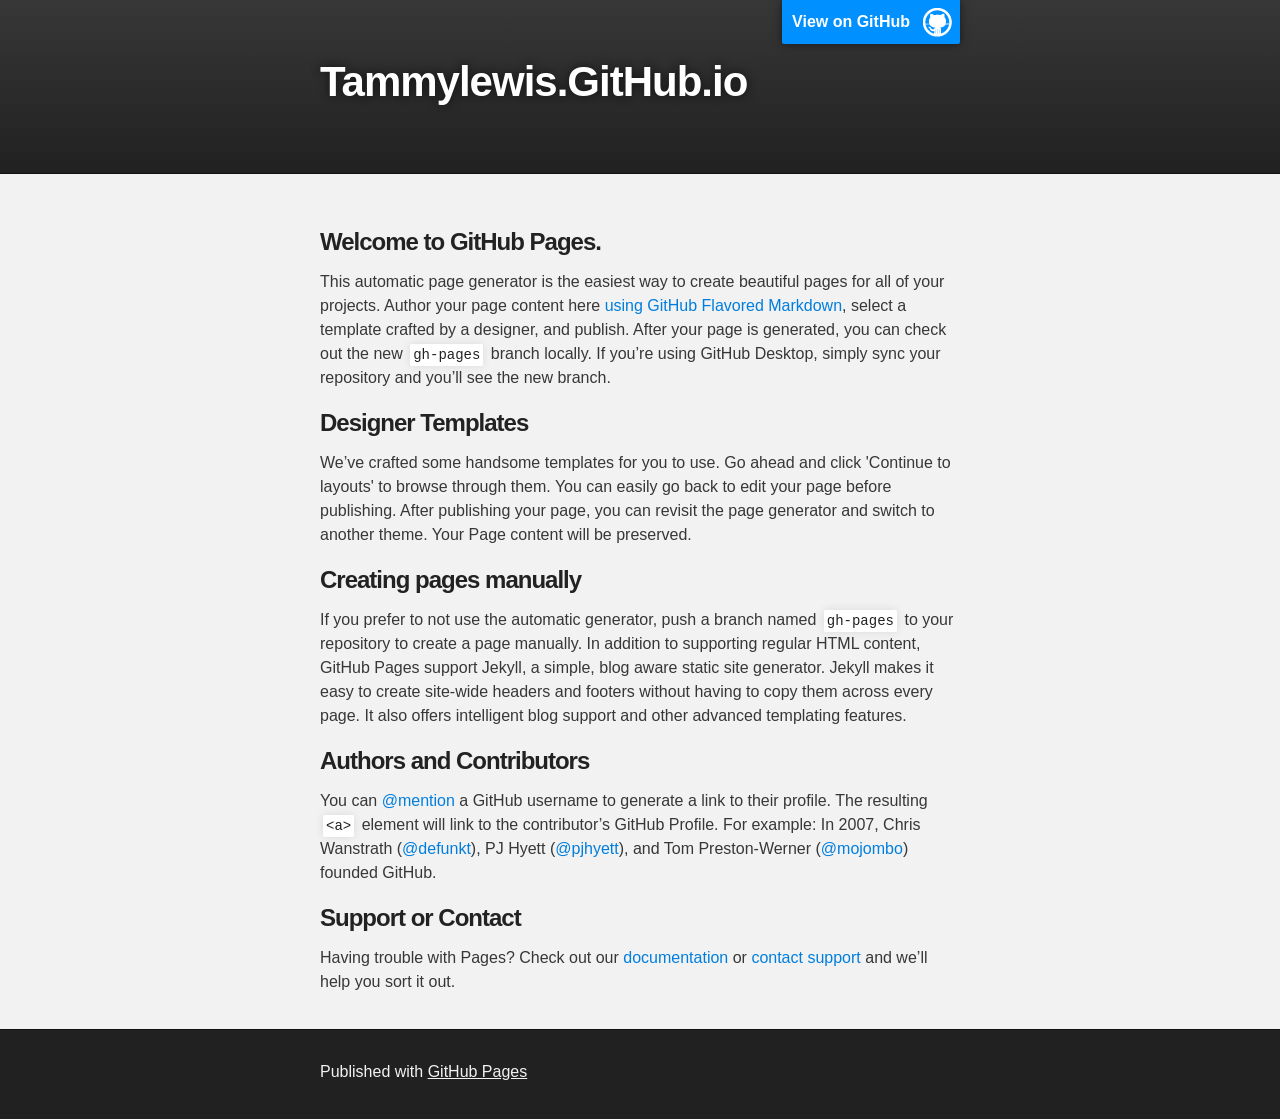
==== index.html @ 801ed597 "Replace master branch with page content via GitHub" ====
<!DOCTYPE html>
<html>

  <head>
    <meta charset='utf-8'>
    <meta http-equiv="X-UA-Compatible" content="chrome=1">
    <meta name="description" content="Tammylewis.GitHub.io : ">

    <link rel="stylesheet" type="text/css" media="screen" href="stylesheets/stylesheet.css">

    <title>Tammylewis.GitHub.io</title>
  </head>

  <body>

    <!-- HEADER -->
    <div id="header_wrap" class="outer">
        <header class="inner">
          <a id="forkme_banner" href="https://github.com/tammylewis">View on GitHub</a>

          <h1 id="project_title">Tammylewis.GitHub.io</h1>
          <h2 id="project_tagline"></h2>

        </header>
    </div>

    <!-- MAIN CONTENT -->
    <div id="main_content_wrap" class="outer">
      <section id="main_content" class="inner">
        <h3>
<a id="welcome-to-github-pages" class="anchor" href="#welcome-to-github-pages" aria-hidden="true"><span class="octicon octicon-link"></span></a>Welcome to GitHub Pages.</h3>

<p>This automatic page generator is the easiest way to create beautiful pages for all of your projects. Author your page content here <a href="https://guides.github.com/features/mastering-markdown/">using GitHub Flavored Markdown</a>, select a template crafted by a designer, and publish. After your page is generated, you can check out the new <code>gh-pages</code> branch locally. If you’re using GitHub Desktop, simply sync your repository and you’ll see the new branch.</p>

<h3>
<a id="designer-templates" class="anchor" href="#designer-templates" aria-hidden="true"><span class="octicon octicon-link"></span></a>Designer Templates</h3>

<p>We’ve crafted some handsome templates for you to use. Go ahead and click 'Continue to layouts' to browse through them. You can easily go back to edit your page before publishing. After publishing your page, you can revisit the page generator and switch to another theme. Your Page content will be preserved.</p>

<h3>
<a id="creating-pages-manually" class="anchor" href="#creating-pages-manually" aria-hidden="true"><span class="octicon octicon-link"></span></a>Creating pages manually</h3>

<p>If you prefer to not use the automatic generator, push a branch named <code>gh-pages</code> to your repository to create a page manually. In addition to supporting regular HTML content, GitHub Pages support Jekyll, a simple, blog aware static site generator. Jekyll makes it easy to create site-wide headers and footers without having to copy them across every page. It also offers intelligent blog support and other advanced templating features.</p>

<h3>
<a id="authors-and-contributors" class="anchor" href="#authors-and-contributors" aria-hidden="true"><span class="octicon octicon-link"></span></a>Authors and Contributors</h3>

<p>You can <a href="https://github.com/blog/821" class="user-mention">@mention</a> a GitHub username to generate a link to their profile. The resulting <code>&lt;a&gt;</code> element will link to the contributor’s GitHub Profile. For example: In 2007, Chris Wanstrath (<a href="https://github.com/defunkt" class="user-mention">@defunkt</a>), PJ Hyett (<a href="https://github.com/pjhyett" class="user-mention">@pjhyett</a>), and Tom Preston-Werner (<a href="https://github.com/mojombo" class="user-mention">@mojombo</a>) founded GitHub.</p>

<h3>
<a id="support-or-contact" class="anchor" href="#support-or-contact" aria-hidden="true"><span class="octicon octicon-link"></span></a>Support or Contact</h3>

<p>Having trouble with Pages? Check out our <a href="https://help.github.com/pages">documentation</a> or <a href="https://github.com/contact">contact support</a> and we’ll help you sort it out.</p>
      </section>
    </div>

    <!-- FOOTER  -->
    <div id="footer_wrap" class="outer">
      <footer class="inner">
        <p>Published with <a href="https://pages.github.com">GitHub Pages</a></p>
      </footer>
    </div>

    

  </body>
</html>
---- stylesheets/stylesheet.css ----
/*******************************************************************************
Slate Theme for GitHub Pages
by Jason Costello, @jsncostello
*******************************************************************************/

@import url(github-light.css);

/*******************************************************************************
MeyerWeb Reset
*******************************************************************************/

html, body, div, span, applet, object, iframe,
h1, h2, h3, h4, h5, h6, p, blockquote, pre,
a, abbr, acronym, address, big, cite, code,
del, dfn, em, img, ins, kbd, q, s, samp,
small, strike, strong, sub, sup, tt, var,
b, u, i, center,
dl, dt, dd, ol, ul, li,
fieldset, form, label, legend,
table, caption, tbody, tfoot, thead, tr, th, td,
article, aside, canvas, details, embed,
figure, figcaption, footer, header, hgroup,
menu, nav, output, ruby, section, summary,
time, mark, audio, video {
  margin: 0;
  padding: 0;
  border: 0;
  font: inherit;
  vertical-align: baseline;
}

/* HTML5 display-role reset for older browsers */
article, aside, details, figcaption, figure,
footer, header, hgroup, menu, nav, section {
  display: block;
}

ol, ul {
  list-style: none;
}

table {
  border-collapse: collapse;
  border-spacing: 0;
}

/*******************************************************************************
Theme Styles
*******************************************************************************/

body {
  box-sizing: border-box;
  color:#373737;
  background: #212121;
  font-size: 16px;
  font-family: 'Myriad Pro', Calibri, Helvetica, Arial, sans-serif;
  line-height: 1.5;
  -webkit-font-smoothing: antialiased;
}

h1, h2, h3, h4, h5, h6 {
  margin: 10px 0;
  font-weight: 700;
  color:#222222;
  font-family: 'Lucida Grande', 'Calibri', Helvetica, Arial, sans-serif;
  letter-spacing: -1px;
}

h1 {
  font-size: 36px;
  font-weight: 700;
}

h2 {
  padding-bottom: 10px;
  font-size: 32px;
  background: url('../images/bg_hr.png') repeat-x bottom;
}

h3 {
  font-size: 24px;
}

h4 {
  font-size: 21px;
}

h5 {
  font-size: 18px;
}

h6 {
  font-size: 16px;
}

p {
  margin: 10px 0 15px 0;
}

footer p {
  color: #f2f2f2;
}

a {
  text-decoration: none;
  color: #007edf;
  text-shadow: none;

  transition: color 0.5s ease;
  transition: text-shadow 0.5s ease;
  -webkit-transition: color 0.5s ease;
  -webkit-transition: text-shadow 0.5s ease;
  -moz-transition: color 0.5s ease;
  -moz-transition: text-shadow 0.5s ease;
  -o-transition: color 0.5s ease;
  -o-transition: text-shadow 0.5s ease;
  -ms-transition: color 0.5s ease;
  -ms-transition: text-shadow 0.5s ease;
}

a:hover, a:focus {text-decoration: underline;}

footer a {
  color: #F2F2F2;
  text-decoration: underline;
}

em {
  font-style: italic;
}

strong {
  font-weight: bold;
}

img {
  position: relative;
  margin: 0 auto;
  max-width: 739px;
  padding: 5px;
  margin: 10px 0 10px 0;
  border: 1px solid #ebebeb;

  box-shadow: 0 0 5px #ebebeb;
  -webkit-box-shadow: 0 0 5px #ebebeb;
  -moz-box-shadow: 0 0 5px #ebebeb;
  -o-box-shadow: 0 0 5px #ebebeb;
  -ms-box-shadow: 0 0 5px #ebebeb;
}

p img {
  display: inline;
  margin: 0;
  padding: 0;
  vertical-align: middle;
  text-align: center;
  border: none;
}

pre, code {
  width: 100%;
  color: #222;
  background-color: #fff;

  font-family: Monaco, "Bitstream Vera Sans Mono", "Lucida Console", Terminal, monospace;
  font-size: 14px;

  border-radius: 2px;
  -moz-border-radius: 2px;
  -webkit-border-radius: 2px;
}

pre {
  width: 100%;
  padding: 10px;
  box-shadow: 0 0 10px rgba(0,0,0,.1);
  overflow: auto;
}

code {
  padding: 3px;
  margin: 0 3px;
  box-shadow: 0 0 10px rgba(0,0,0,.1);
}

pre code {
  display: block;
  box-shadow: none;
}

blockquote {
  color: #666;
  margin-bottom: 20px;
  padding: 0 0 0 20px;
  border-left: 3px solid #bbb;
}


ul, ol, dl {
  margin-bottom: 15px
}

ul {
  list-style-position: inside;
  list-style: disc;
  padding-left: 20px;
}

ol {
  list-style-position: inside;
  list-style: decimal;
  padding-left: 20px;
}

dl dt {
  font-weight: bold;
}

dl dd {
  padding-left: 20px;
  font-style: italic;
}

dl p {
  padding-left: 20px;
  font-style: italic;
}

hr {
  height: 1px;
  margin-bottom: 5px;
  border: none;
  background: url('../images/bg_hr.png') repeat-x center;
}

table {
  border: 1px solid #373737;
  margin-bottom: 20px;
  text-align: left;
 }

th {
  font-family: 'Lucida Grande', 'Helvetica Neue', Helvetica, Arial, sans-serif;
  padding: 10px;
  background: #373737;
  color: #fff;
 }

td {
  padding: 10px;
  border: 1px solid #373737;
 }

form {
  background: #f2f2f2;
  padding: 20px;
}

/*******************************************************************************
Full-Width Styles
*******************************************************************************/

.outer {
  width: 100%;
}

.inner {
  position: relative;
  max-width: 640px;
  padding: 20px 10px;
  margin: 0 auto;
}

#forkme_banner {
  display: block;
  position: absolute;
  top:0;
  right: 10px;
  z-index: 10;
  padding: 10px 50px 10px 10px;
  color: #fff;
  background: url('../images/blacktocat.png') #0090ff no-repeat 95% 50%;
  font-weight: 700;
  box-shadow: 0 0 10px rgba(0,0,0,.5);
  border-bottom-left-radius: 2px;
  border-bottom-right-radius: 2px;
}

#header_wrap {
  background: #212121;
  background: -moz-linear-gradient(top, #373737, #212121);
  background: -webkit-linear-gradient(top, #373737, #212121);
  background: -ms-linear-gradient(top, #373737, #212121);
  background: -o-linear-gradient(top, #373737, #212121);
  background: linear-gradient(top, #373737, #212121);
}

#header_wrap .inner {
  padding: 50px 10px 30px 10px;
}

#project_title {
  margin: 0;
  color: #fff;
  font-size: 42px;
  font-weight: 700;
  text-shadow: #111 0px 0px 10px;
}

#project_tagline {
  color: #fff;
  font-size: 24px;
  font-weight: 300;
  background: none;
  text-shadow: #111 0px 0px 10px;
}

#downloads {
  position: absolute;
  width: 210px;
  z-index: 10;
  bottom: -40px;
  right: 0;
  height: 70px;
  background: url('../images/icon_download.png') no-repeat 0% 90%;
}

.zip_download_link {
  display: block;
  float: right;
  width: 90px;
  height:70px;
  text-indent: -5000px;
  overflow: hidden;
  background: url(../images/sprite_download.png) no-repeat bottom left;
}

.tar_download_link {
  display: block;
  float: right;
  width: 90px;
  height:70px;
  text-indent: -5000px;
  overflow: hidden;
  background: url(../images/sprite_download.png) no-repeat bottom right;
  margin-left: 10px;
}

.zip_download_link:hover {
  background: url(../images/sprite_download.png) no-repeat top left;
}

.tar_download_link:hover {
  background: url(../images/sprite_download.png) no-repeat top right;
}

#main_content_wrap {
  background: #f2f2f2;
  border-top: 1px solid #111;
  border-bottom: 1px solid #111;
}

#main_content {
  padding-top: 40px;
}

#footer_wrap {
  background: #212121;
}



/*******************************************************************************
Small Device Styles
*******************************************************************************/

@media screen and (max-width: 480px) {
  body {
    font-size:14px;
  }

  #downloads {
    display: none;
  }

  .inner {
    min-width: 320px;
    max-width: 480px;
  }

  #project_title {
  font-size: 32px;
  }

  h1 {
    font-size: 28px;
  }

  h2 {
    font-size: 24px;
  }

  h3 {
    font-size: 21px;
  }

  h4 {
    font-size: 18px;
  }

  h5 {
    font-size: 14px;
  }

  h6 {
    font-size: 12px;
  }

  code, pre {
    min-width: 320px;
    max-width: 480px;
    font-size: 11px;
  }

}
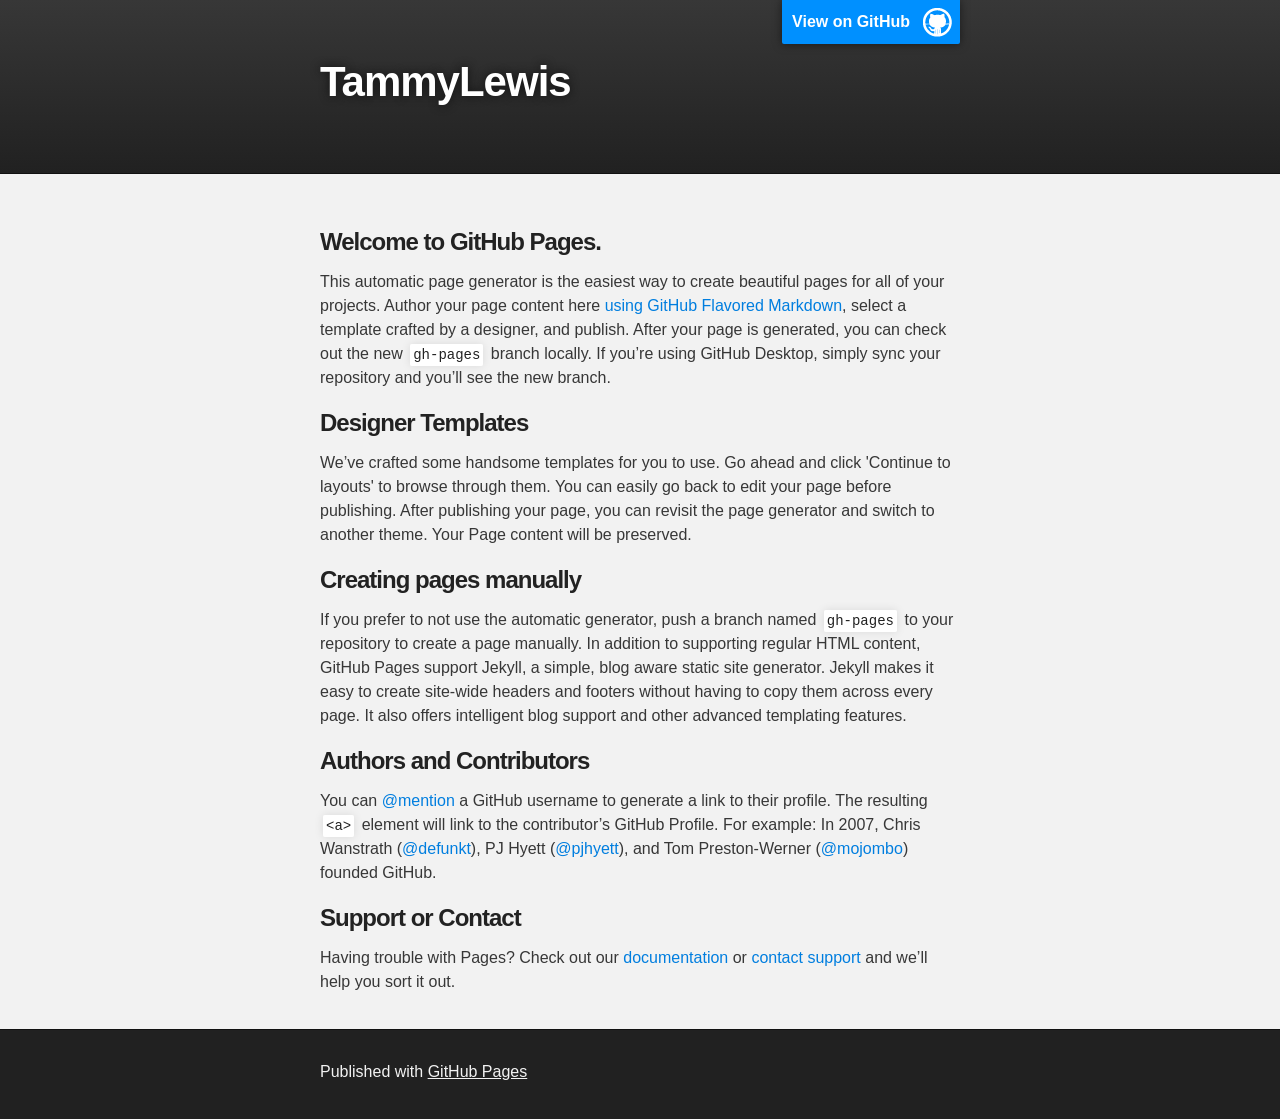
==== commit 4933bcb9: "Updated title and header" ====
--- a/index.html
+++ b/index.html
@@ -8,7 +8,7 @@
 
     <link rel="stylesheet" type="text/css" media="screen" href="stylesheets/stylesheet.css">
 
-    <title>Tammylewis.GitHub.io</title>
+    <title>TammyLewis</title>
   </head>
 
   <body>
@@ -18,7 +18,7 @@
         <header class="inner">
           <a id="forkme_banner" href="https://github.com/tammylewis">View on GitHub</a>
 
-          <h1 id="project_title">Tammylewis.GitHub.io</h1>
+          <h1 id="project_title">TammyLewis</h1>
           <h2 id="project_tagline"></h2>
 
         </header>
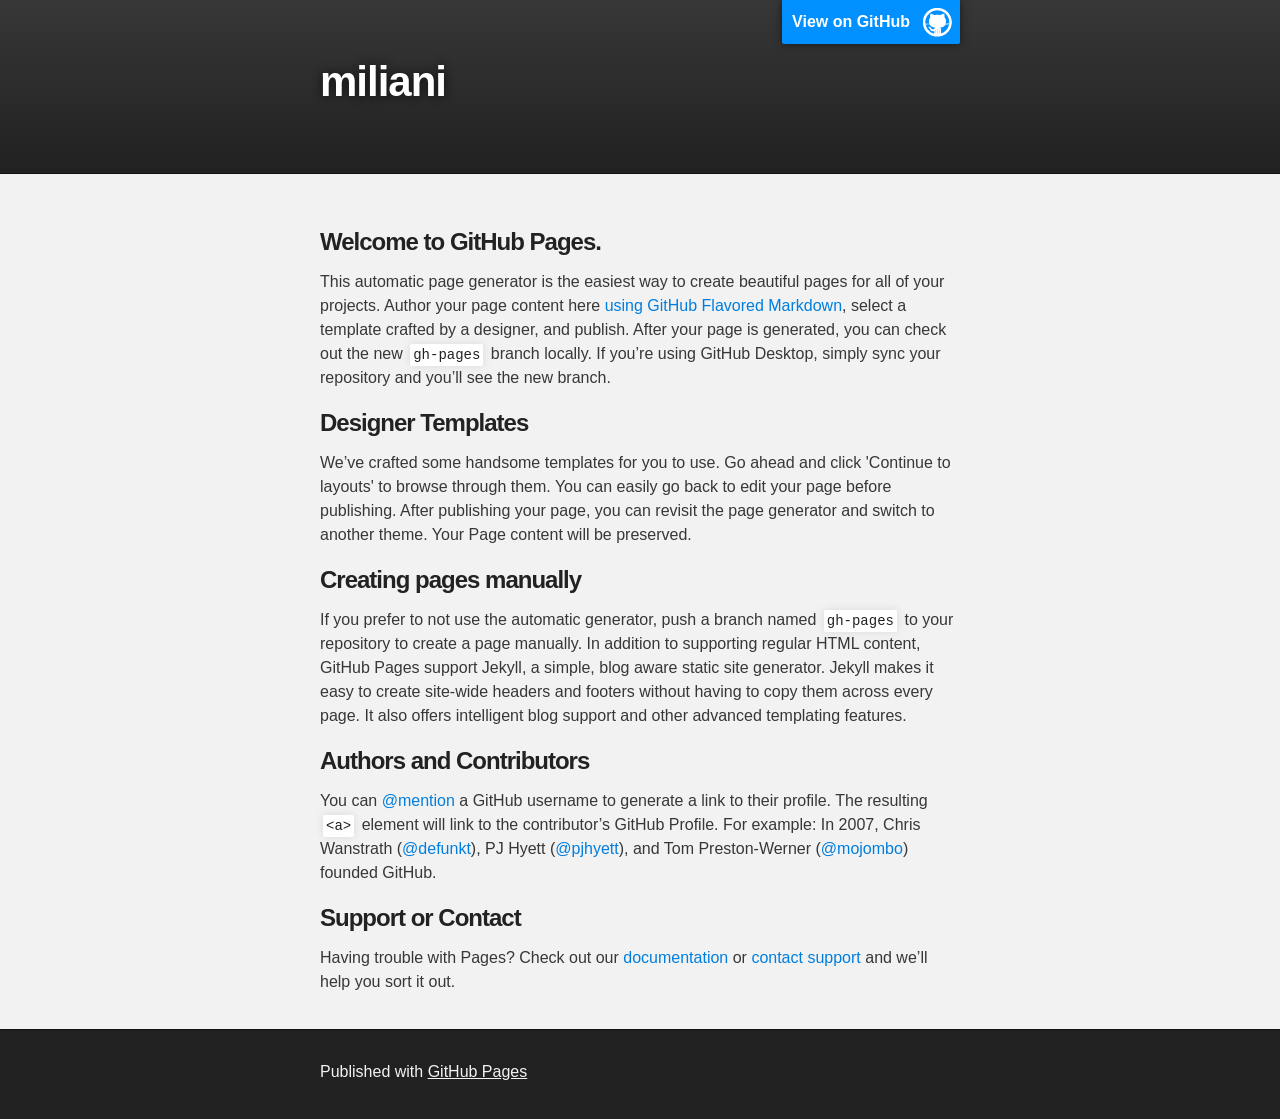
==== commit 8751b57a: "Updated from old username" ====
--- a/index.html
+++ b/index.html
@@ -4,11 +4,11 @@
   <head>
     <meta charset='utf-8'>
     <meta http-equiv="X-UA-Compatible" content="chrome=1">
-    <meta name="description" content="Tammylewis.GitHub.io : ">
+    <meta name="description" content="Miliani.GitHub.io : ">
 
     <link rel="stylesheet" type="text/css" media="screen" href="stylesheets/stylesheet.css">
 
-    <title>TammyLewis</title>
+    <title>Miliani</title>
   </head>
 
   <body>
@@ -16,9 +16,9 @@
     <!-- HEADER -->
     <div id="header_wrap" class="outer">
         <header class="inner">
-          <a id="forkme_banner" href="https://github.com/tammylewis">View on GitHub</a>
+          <a id="forkme_banner" href="https://github.com/miliani">View on GitHub</a>
 
-          <h1 id="project_title">TammyLewis</h1>
+          <h1 id="project_title">miliani</h1>
           <h2 id="project_tagline"></h2>
 
         </header>
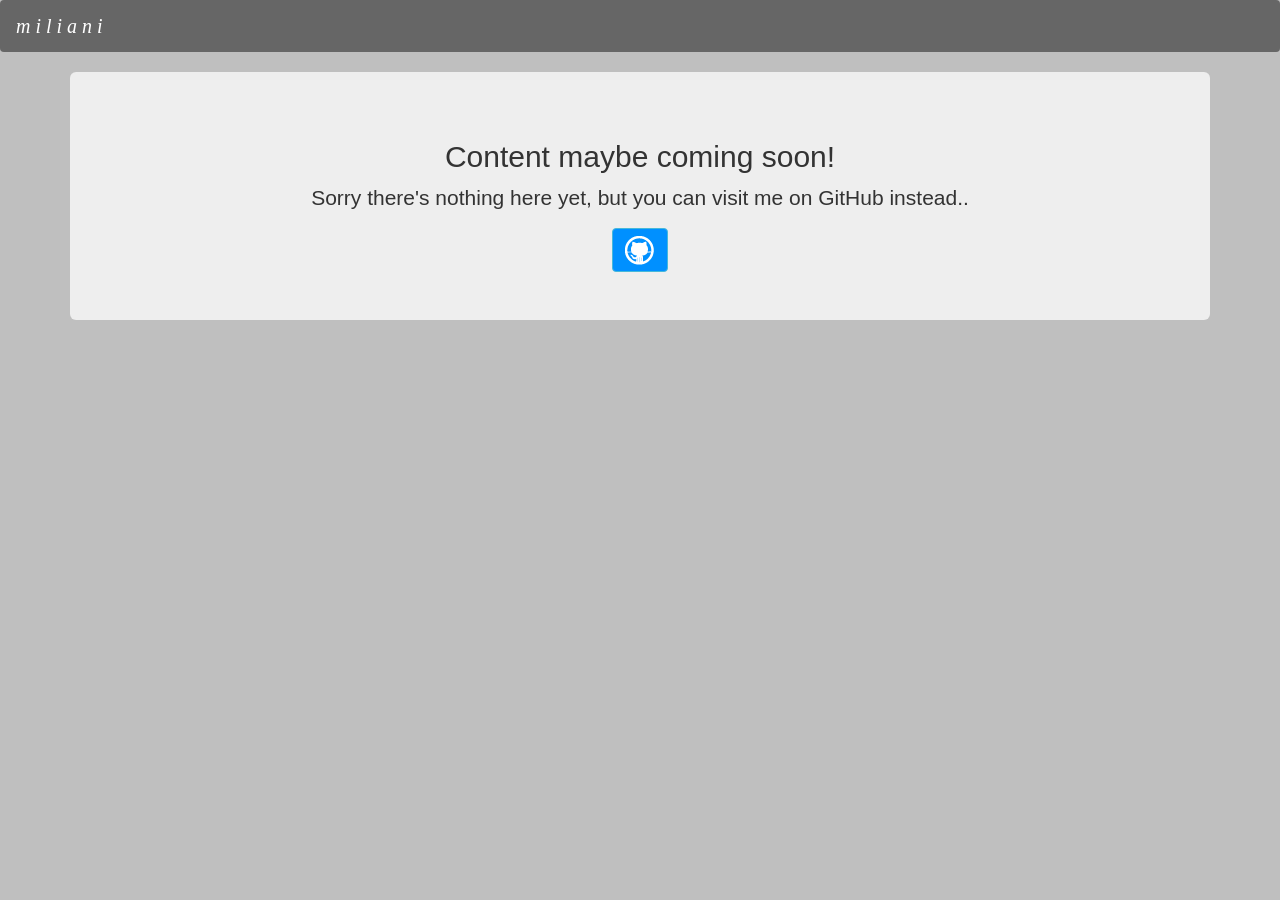
==== commit 2ce0f97c: "New" ====
--- a/index.html
+++ b/index.html
@@ -1,67 +1,40 @@
 <!DOCTYPE html>
-<html>
+<html lang="en">
+<head>
+    <meta charset="utf-8">
+    <meta http-equiv="X-UA-Compatible" content="IE=edge">
+    <meta name="viewport" content="width=device-width, initial-scale=1">
+    <title>Miliani</title>
 
-  <head>
-    <meta charset='utf-8'>
-    <meta http-equiv="X-UA-Compatible" content="chrome=1">
-    <meta name="description" content="Miliani.GitHub.io : ">
+    <link href="css/bootstrap.min.css" rel="stylesheet">
+    <link href="css/style.css" rel="stylesheet">
 
-    <link rel="stylesheet" type="text/css" media="screen" href="stylesheets/stylesheet.css">
-
-    <title>Miliani</title>
-  </head>
-
-  <body>
-
-    <!-- HEADER -->
-    <div id="header_wrap" class="outer">
-        <header class="inner">
-          <a id="forkme_banner" href="https://github.com/miliani">View on GitHub</a>
-
-          <h1 id="project_title">miliani</h1>
-          <h2 id="project_tagline"></h2>
-
-        </header>
+    <!--[if lt IE 9]>
+      <script src="https://oss.maxcdn.com/html5shiv/3.7.2/html5shiv.min.js"></script>
+      <script src="https://oss.maxcdn.com/respond/1.4.2/respond.min.js"></script>
+    <![endif]-->
+</head>
+<body>
+    <nav class="navbar navbar-default">
+        <div class="container-fluid">
+            <div class="navbar-header">
+                <a class="navbar-brand" href="http://miliani.github.io">
+                    miliani
+                </a>
+            </div>
+        </div>
+    </nav>
+    <div class="container">
+        <div class="jumbotron">
+            <h2>Content maybe coming soon!</h2>
+            <p>Sorry there's nothing here yet, but you can visit me on GitHub instead..</p>
+            <a class="btn btn-info" href="https://github.com/miliani" role="button">
+                <img src="images/blacktocat.png">
+            </a>
+        </div>
     </div>
 
-    <!-- MAIN CONTENT -->
-    <div id="main_content_wrap" class="outer">
-      <section id="main_content" class="inner">
-        <h3>
-<a id="welcome-to-github-pages" class="anchor" href="#welcome-to-github-pages" aria-hidden="true"><span class="octicon octicon-link"></span></a>Welcome to GitHub Pages.</h3>
-
-<p>This automatic page generator is the easiest way to create beautiful pages for all of your projects. Author your page content here <a href="https://guides.github.com/features/mastering-markdown/">using GitHub Flavored Markdown</a>, select a template crafted by a designer, and publish. After your page is generated, you can check out the new <code>gh-pages</code> branch locally. If you’re using GitHub Desktop, simply sync your repository and you’ll see the new branch.</p>
-
-<h3>
-<a id="designer-templates" class="anchor" href="#designer-templates" aria-hidden="true"><span class="octicon octicon-link"></span></a>Designer Templates</h3>
-
-<p>We’ve crafted some handsome templates for you to use. Go ahead and click 'Continue to layouts' to browse through them. You can easily go back to edit your page before publishing. After publishing your page, you can revisit the page generator and switch to another theme. Your Page content will be preserved.</p>
-
-<h3>
-<a id="creating-pages-manually" class="anchor" href="#creating-pages-manually" aria-hidden="true"><span class="octicon octicon-link"></span></a>Creating pages manually</h3>
-
-<p>If you prefer to not use the automatic generator, push a branch named <code>gh-pages</code> to your repository to create a page manually. In addition to supporting regular HTML content, GitHub Pages support Jekyll, a simple, blog aware static site generator. Jekyll makes it easy to create site-wide headers and footers without having to copy them across every page. It also offers intelligent blog support and other advanced templating features.</p>
-
-<h3>
-<a id="authors-and-contributors" class="anchor" href="#authors-and-contributors" aria-hidden="true"><span class="octicon octicon-link"></span></a>Authors and Contributors</h3>
-
-<p>You can <a href="https://github.com/blog/821" class="user-mention">@mention</a> a GitHub username to generate a link to their profile. The resulting <code>&lt;a&gt;</code> element will link to the contributor’s GitHub Profile. For example: In 2007, Chris Wanstrath (<a href="https://github.com/defunkt" class="user-mention">@defunkt</a>), PJ Hyett (<a href="https://github.com/pjhyett" class="user-mention">@pjhyett</a>), and Tom Preston-Werner (<a href="https://github.com/mojombo" class="user-mention">@mojombo</a>) founded GitHub.</p>
-
-<h3>
-<a id="support-or-contact" class="anchor" href="#support-or-contact" aria-hidden="true"><span class="octicon octicon-link"></span></a>Support or Contact</h3>
-
-<p>Having trouble with Pages? Check out our <a href="https://help.github.com/pages">documentation</a> or <a href="https://github.com/contact">contact support</a> and we’ll help you sort it out.</p>
-      </section>
-    </div>
-
-    <!-- FOOTER  -->
-    <div id="footer_wrap" class="outer">
-      <footer class="inner">
-        <p>Published with <a href="https://pages.github.com">GitHub Pages</a></p>
-      </footer>
-    </div>
-
-    
-
-  </body>
-</html>
+<script src="https://ajax.googleapis.com/ajax/libs/jquery/1.11.3/jquery.min.js"></script>
+<script src="js/bootstrap.min.js"></script>
+</body>
+</html>
--- a/css/style.css
+++ b/css/style.css
@@ -0,0 +1,27 @@
+body {
+    background-color: #bfbfbf;
+}
+
+.navbar {
+    background-color: #666666;
+}
+
+.navbar-default {
+    border-color: transparent;
+}
+
+.navbar .navbar-brand {
+    color: #ffffff;
+    font-size: 20px;
+    letter-spacing: 5px;
+    font-style: italic;
+    font-family: georgia;
+}
+
+.jumbotron {
+    text-align: center;
+}
+
+.btn-info {
+    background-color: #0090ff;
+}
